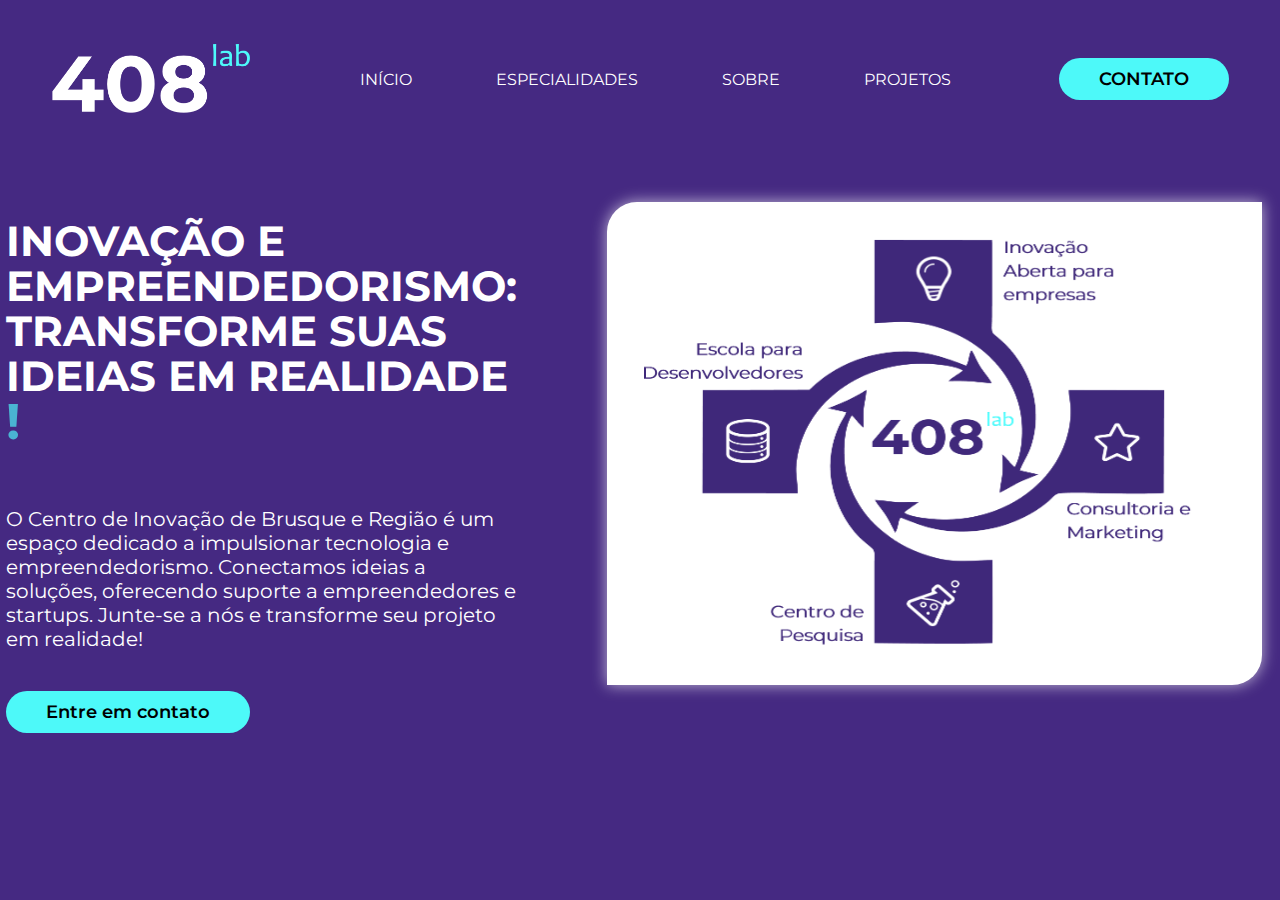
==== Site 408Lab/index.html @ ee330f91 "Add files via upload" ====
<!DOCTYPE html>
<html lang="pt-br">

<head>
    <meta charset="UTF-8">
    <meta name="viewport" content="width=device-width, initial-scale=1.0">
    <!-- GOOGLE FONTS -->
    <link rel="preconnect" href="https://fonts.googleapis.com">
    <link rel="preconnect" href="https://fonts.gstatic.com" crossorigin>
    <link href="https://fonts.googleapis.com/css2?family=Montserrat:ital,wght@0,100..900;1,100..900&display=swap"
        rel="stylesheet">
    <!-- FIM GOOGLE FONTS -->
    <link rel="stylesheet" href="style.css">
    <title>408Lab</title>
</head>

<body>

    <header>
        <div class="inicio">
            <div class="logo">
                <a href="">
                    <img src="images/LOGO_CERTA.png" width="320" height="205" alt="Logo 408lab">
                </a>
            </div><!--logo-->

            <nav class="menu-desktop">
                <ul>
                    <li><a href="index.html">INÍCIO</a></li>
                    <li><a href="especialidades.html">ESPECIALIDADES</a></li>
                    <li><a href="projetos.html">SOBRE</a></li>
                    <li><a href="sobre.html">PROJETOS</a></li>
                </ul>
            </nav>

            <div class="btn-contato">
                <a href="#">
                    <button>CONTATO</button>
                </a>
            </div>
        </div> <!--interface-->
    </header>

    <main>
        <section class="topo-do-site">
            <div class="inicio">
                <div class="flex">
                    <div class="txt-topo-site">
                        <h1> INOVAÇÃO E EMPREENDEDORISMO: TRANSFORME SUAS IDEIAS EM REALIDADE <span>!</span></h1>
                        <p>O Centro de Inovação de Brusque e Região é um espaço dedicado a impulsionar tecnologia e
                            empreendedorismo. Conectamos ideias a soluções, oferecendo suporte a empreendedores e
                            startups. Junte-se a nós e transforme seu projeto em realidade!</p>

                        <div class="btn-contato">
                            <a href="#">
                                <button>Entre em contato</button>
                            </a>
                        </div>
                                               
                    </div> <!--txt-topo-site-->

                    <div class="img-topo-site">
                        <img src="images/Espiral 408lab.png" width="655" height="483" alt="">
                    </div> <!--img-topo-site-->

                </div> <!--flex-->
            </div> <!--interface-->
        </section> <!--topo-do-site-->
        
    </main>

</body>

</html>
---- Site 408Lab/style.css ----
/* ESTILO GERAL */
* {
    margin: 0;
    padding: 0;
    box-sizing: border-box;
    font-family: "Montserrat", sans-serif;
}

body {
    background-color: #452982;
    height: 100vh;
}

.inicio {
    max-width: 1280px;
    margin: 0 auto;
}

.flex {
    display: flex;
}

.btn-contato button {
    padding: 10px 40px;
    font-size: 18px;
    font-weight: 600;
    background-color: #4df9f9;
    border: 0;
    border-radius: 30px;
    cursor: pointer;
    transition: .2s;
}

/* ESTILO DO CABEÇALHO */
.logo img {
    max-width: 200px;
    max-height: 150px;
    width: auto;
    height: auto;
}

header {
    padding: 40px 4%;
}

header>.inicio {
    display: flex;
    align-items: center;
    justify-content: space-between;
}

header a {
    color: #ffffff;
    text-decoration: none;
    display: inline-block;
    transition: .2s;
}

header a:hover {
    color: #fff;
    transform: scale(1.3);
    text-shadow: 0px 0px 8px #ffffffd5;
}

header nav ul {
    list-style-type: none;
}

header nav ul li {
    display: inline-block;
    padding: 0 40px;
}


.btn-contato button:hover {
    box-shadow: 0px 0px 8px #4df9f9ab;
    transform: scale(1.3);
}


/* ESTILO DO TOPO DO SITE */

section.topo-do-site {
    padding-inline: 40px 4%;
}

section.topo-do-site .flex {
    align-items: center;
    justify-content: center;
    gap: 90px;
}

.topo-do-site h1 {
    color: #fff;
    font-size: 42px;
    line-height: 45px;
    margin: 60px 0;
}

.topo-do-site .txt-topo-site h1 span {
    color: #4df9f9ab;
    font-size: 50px;
}

.topo-do-site .txt-topo-site p {
    color: #fff;
    margin: 40px 0;
    font-size: 20px;
}

.topo-do-site .img-topo-site img {
    position: relative;
    animation: flutuar 1.5s ease-in-out infinite alternate;
    background-color: white;
    border-radius: 30px 0px 30px 0px;
    padding: 30px 0px;
    box-shadow: 0px 0px 15px #ffffffab;

}

@keyframes flutuar {
    0% {
        top: 0;


    }

    100% {
        top: 30px;


    }
}
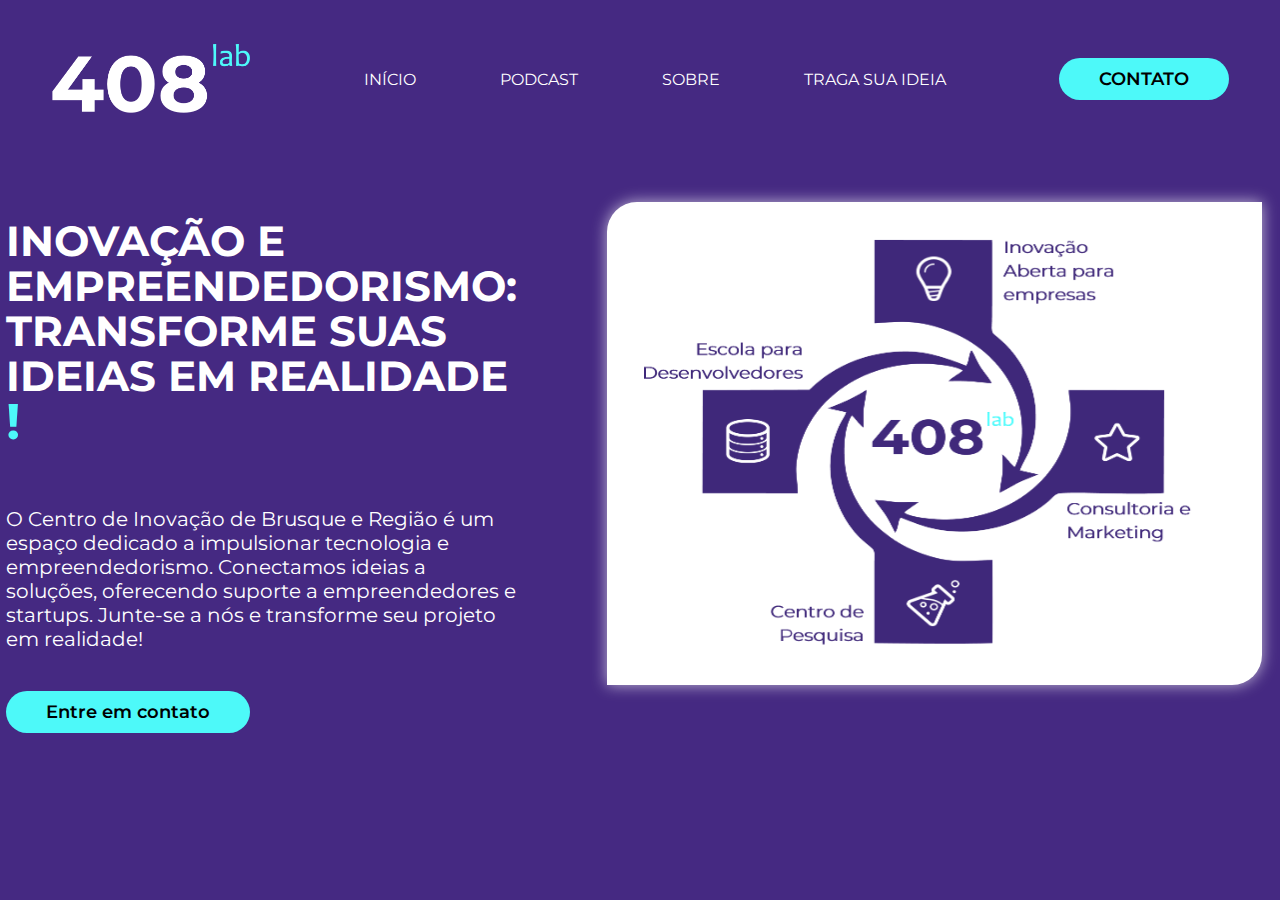
==== commit 9835d173: "Update index.html" ====
--- a/Site 408Lab/index.html
+++ b/Site 408Lab/index.html
@@ -27,9 +27,9 @@
             <nav class="menu-desktop">
                 <ul>
                     <li><a href="index.html">INÍCIO</a></li>
-                    <li><a href="especialidades.html">ESPECIALIDADES</a></li>
-                    <li><a href="projetos.html">SOBRE</a></li>
-                    <li><a href="sobre.html">PROJETOS</a></li>
+                    <li><a href="podcast.html">PODCAST</a></li>
+                    <li><a href="sobre.html">SOBRE</a></li>
+                    <li><a href="ideia.html">TRAGA SUA IDEIA</a></li>
                 </ul>
             </nav>
 
@@ -71,4 +71,4 @@
 
 </body>
 
-</html>+</html>
--- a/Site 408Lab/style.css
+++ b/Site 408Lab/style.css
@@ -73,7 +73,7 @@
 
 
 .btn-contato button:hover {
-    box-shadow: 0px 0px 8px #4df9f9ab;
+    box-shadow: 0px 0px 8px #4df9f9;
     transform: scale(1.3);
 }
 
@@ -98,8 +98,12 @@
 }
 
 .topo-do-site .txt-topo-site h1 span {
-    color: #4df9f9ab;
+    color: #4df9f9;
     font-size: 50px;
+}
+
+.topo-do-site .txt-topo-site p span {
+    color: #4df9f9;
 }
 
 .topo-do-site .txt-topo-site p {
@@ -132,3 +136,117 @@
     }
 }
 
+/* PAGINA SOBRE */
+
+.sobre-do-site .img-sobre-site img {
+    position: relative;
+    border-radius: 30px;
+    box-shadow: 0px 0px 15px #ffffffab;
+}
+
+
+section.sobre-do-site {
+    padding-inline: 40px 4%;
+}
+
+section.sobre-do-site .flex {
+    align-items: center;
+    justify-content: center;
+    gap: 90px;
+}
+
+.sobre-do-site h1 {
+    color: #fff;
+    font-size: 42px;
+    line-height: 45px;
+    margin: 40px 0;
+}
+
+.sobre-do-site .txt-sobre-site h1 span {
+    color: #4df9f9;
+    font-size: 50px;
+}
+
+.sobre-do-site .txt-sobre-site p span {
+    color: #4df9f9;
+    font-weight: bold;
+    font-size: 17px;
+
+}
+
+
+.sobre-do-site .txt-sobre-site p {
+    color: #fff;
+    margin: 20px 0;
+    font-size: 17px;
+}
+
+/* PODCAST */
+.btn-podcast button {
+    padding: 10px 40px;
+    font-size: 18px;
+    font-weight: 600;
+    background-color: #4df9f9;
+    border: 0;
+    border-radius: 30px;
+    cursor: pointer;
+    transition: .2s;   
+}
+
+.btn-podcast{
+    text-decoration: none;
+}
+
+.btn-podcast a{
+    text-decoration: none;
+    
+}
+
+
+
+.btn-podcast button:hover {
+    box-shadow: 0px 0px 8px #4df9f9;
+    transform: scale(1.3);
+}
+
+.podcast-do-site .carrosel-podcast iframe {
+    position: relative;
+    border-radius: 30px;
+    box-shadow: 0px 0px 15px #ffffffab;
+}
+
+
+section.podcast-do-site {
+    padding-inline: 40px 4%;
+}
+
+section.podcast-do-site .flex {
+    align-items: center;
+    justify-content: center;
+    gap: 90px;
+}
+
+.podcast-do-site h1 {
+    color: #fff;
+    font-size: 42px;
+    line-height: 45px;
+    margin: 20px 0;
+}
+
+.podcast-do-site .txt-podcast-site h1 span {
+    color: #4df9f9;
+    font-size: 50px;
+}
+
+.podcast-do-site .txt-podcast-site p span {
+    color: #4df9f9;
+    font-weight: bold;
+
+}
+
+
+.podcast-do-site .txt-podcast-site p {
+    color: #fff;
+    margin: 20px 0;
+    font-size: 20px;
+}
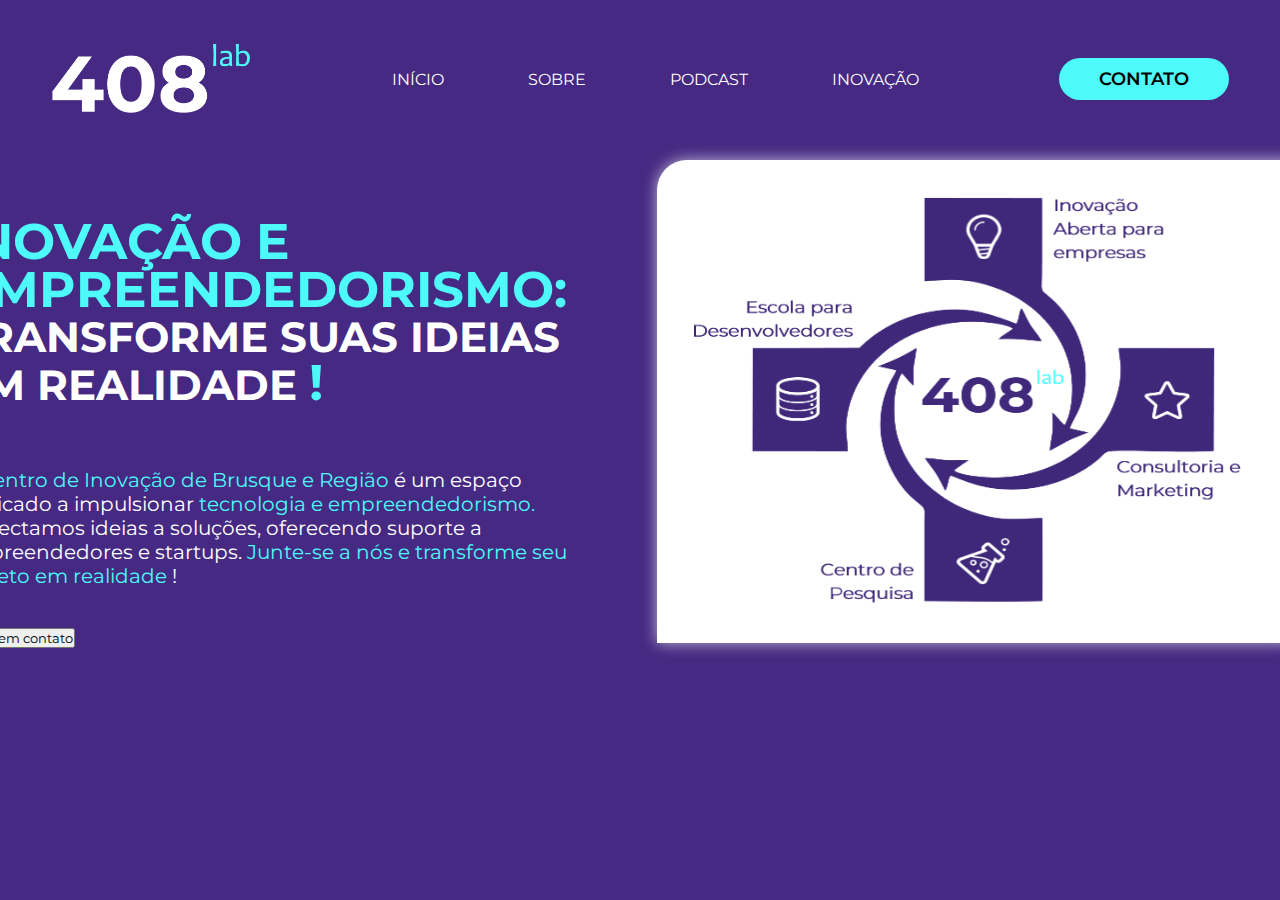
==== commit 07ae242c: "Update index.html" ====
--- a/Site 408Lab/index.html
+++ b/Site 408Lab/index.html
@@ -19,7 +19,7 @@
     <header>
         <div class="inicio">
             <div class="logo">
-                <a href="">
+                <a href="index.html">
                     <img src="images/LOGO_CERTA.png" width="320" height="205" alt="Logo 408lab">
                 </a>
             </div><!--logo-->
@@ -27,14 +27,14 @@
             <nav class="menu-desktop">
                 <ul>
                     <li><a href="index.html">INÍCIO</a></li>
+                    <li><a href="sobre.html">SOBRE</a></li>
                     <li><a href="podcast.html">PODCAST</a></li>
-                    <li><a href="sobre.html">SOBRE</a></li>
-                    <li><a href="ideia.html">TRAGA SUA IDEIA</a></li>
+                    <li><a href="ideia.html"> INOVAÇÃO</a></li>
                 </ul>
             </nav>
 
             <div class="btn-contato">
-                <a href="#">
+                <a href="https://linktr.ee/408lab?utm_source=linktree_profile_share&ltsid=540c741a-2f94-4c6c-a352-e9a29a9cb206">
                     <button>CONTATO</button>
                 </a>
             </div>
@@ -46,17 +46,18 @@
             <div class="inicio">
                 <div class="flex">
                     <div class="txt-topo-site">
-                        <h1> INOVAÇÃO E EMPREENDEDORISMO: TRANSFORME SUAS IDEIAS EM REALIDADE <span>!</span></h1>
-                        <p>O Centro de Inovação de Brusque e Região é um espaço dedicado a impulsionar tecnologia e
-                            empreendedorismo. Conectamos ideias a soluções, oferecendo suporte a empreendedores e
-                            startups. Junte-se a nós e transforme seu projeto em realidade!</p>
+                        <h1> <span>INOVAÇÃO E EMPREENDEDORISMO:</span> TRANSFORME SUAS IDEIAS EM REALIDADE
+                            <span>!</span></h1>
+                        <p>O <span> Centro de Inovação de Brusque e Região</span> é um espaço dedicado a impulsionar
+                            <span>tecnologia e empreendedorismo.</span> Conectamos ideias a soluções, oferecendo suporte a empreendedores e
+                            startups. <span>Junte-se a nós e transforme seu projeto em realidade</span> !</p>
 
-                        <div class="btn-contato">
-                            <a href="#">
+                      <div class="btn-emcontato">
+                            <a href="https://linktr.ee/408lab?utm_source=linktree_profile_share&ltsid=540c741a-2f94-4c6c-a352-e9a29a9cb206">
                                 <button>Entre em contato</button>
                             </a>
                         </div>
-                                               
+
                     </div> <!--txt-topo-site-->
 
                     <div class="img-topo-site">
@@ -66,7 +67,7 @@
                 </div> <!--flex-->
             </div> <!--interface-->
         </section> <!--topo-do-site-->
-        
+
     </main>
 
 </body>
--- a/Site 408Lab/style.css
+++ b/Site 408Lab/style.css
@@ -250,3 +250,69 @@
     margin: 20px 0;
     font-size: 20px;
 }
+
+/* IDEIA */
+
+.btn-podcast button {
+    padding: 10px 40px;
+    font-size: 18px;
+    font-weight: 600;
+    background-color: #4df9f9;
+    border: 0;
+    border-radius: 30px;
+    cursor: pointer;
+    transition: .2s;   
+}
+
+.btn-podcast{
+    text-decoration: none;
+}
+
+.btn-podcast a{
+    text-decoration: none;
+    
+}
+
+
+
+.btn-podcast button:hover {
+    box-shadow: 0px 0px 8px #4df9f9;
+    transform: scale(1.3);
+}
+
+
+
+section.ideia {
+    padding-inline: 40px 4%;
+}
+
+section.ideia .flex {
+    align-items: center;
+    justify-content: center;
+    gap: 90px;
+}
+
+.ideia h1 {
+    color: #fff;
+    font-size: 42px;
+    line-height: 45px;
+    margin: 10px 0;
+}
+
+.ideia .txt-ideia h1 span {
+    color: #4df9f9;
+    font-size: 50px;
+}
+
+.ideia .txt-ideia p span {
+    color: #4df9f9;
+    font-weight: bold;
+
+}
+
+
+.ideia .txt-ideia p {
+    color: #fff;
+    margin: 20px 0;
+    font-size: 20px;
+}
